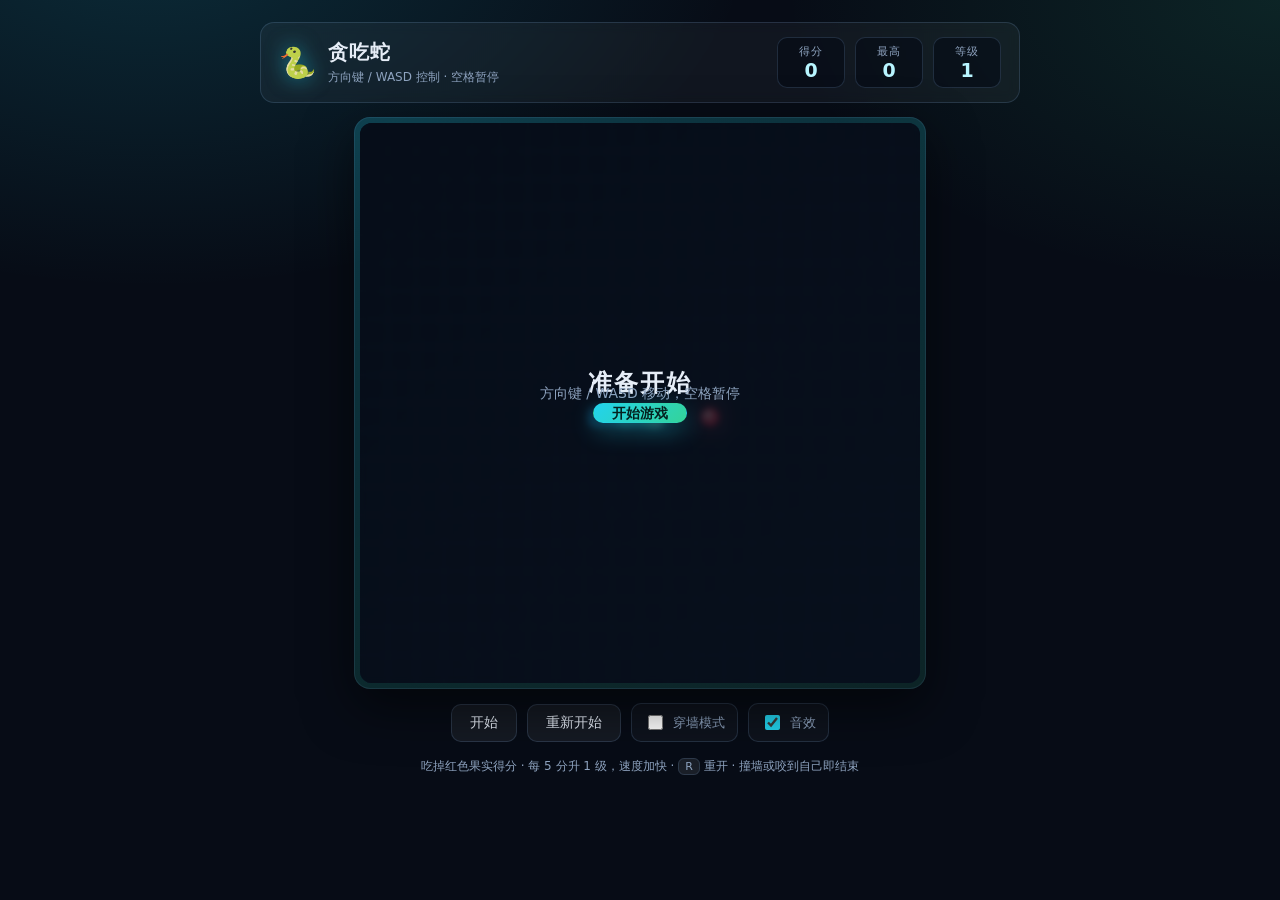
==== sample-workspace/snake/index.html @ c3c56017 "coding agent-skill" ====
<!DOCTYPE html>
<html lang="zh-CN">
<head>
<meta charset="utf-8">
<meta name="viewport" content="width=device-width, initial-scale=1, maximum-scale=1, user-scalable=no">
<title>贪吃蛇 · Snake</title>
<link rel="stylesheet" href="style.css">
</head>
<body>
<main class="app">
  <header class="hud">
    <div class="brand">
      <span class="logo" aria-hidden="true">🐍</span>
      <div>
        <h1>贪吃蛇</h1>
        <p class="tagline">方向键 / WASD 控制 · 空格暂停</p>
      </div>
    </div>
    <div class="stats">
      <div class="stat"><span class="label">得分</span><strong id="score">0</strong></div>
      <div class="stat"><span class="label">最高</span><strong id="best">0</strong></div>
      <div class="stat"><span class="label">等级</span><strong id="level">1</strong></div>
    </div>
  </header>

  <div class="stage">
    <div class="board-wrap">
      <canvas id="board" width="400" height="400" aria-label="贪吃蛇游戏棋盘"></canvas>
      <div id="overlay" class="overlay">
        <h2 id="overlay-title">准备开始</h2>
        <p id="overlay-text">方向键 / WASD 移动，空格暂停</p>
        <button type="button" id="overlay-btn" class="btn primary">开始游戏</button>
      </div>
    </div>
  </div>

  <div class="controls">
    <button type="button" id="pause-btn" class="btn">暂停</button>
    <button type="button" id="restart-btn" class="btn">重新开始</button>
    <label class="toggle"><input type="checkbox" id="wrap-toggle"> 穿墙模式</label>
    <label class="toggle"><input type="checkbox" id="sound-toggle" checked> 音效</label>
  </div>

  <div class="dpad" aria-label="方向控制">
    <button type="button" class="dpad-btn up" data-dir="up" aria-label="上">▲</button>
    <button type="button" class="dpad-btn left" data-dir="left" aria-label="左">◀</button>
    <button type="button" class="dpad-btn down" data-dir="down" aria-label="下">▼</button>
    <button type="button" class="dpad-btn right" data-dir="right" aria-label="右">▶</button>
  </div>

  <footer class="hint">
    吃掉红色果实得分 · 每 5 分升 1 级，速度加快 · <kbd>R</kbd> 重开 · 撞墙或咬到自己即结束
  </footer>
</main>

<script src="js/engine.js"></script>
<script src="js/main.js"></script>
</body>
</html>
---- sample-workspace/snake/style.css ----
:root {
  --bg: #070c16;
  --panel: rgba(255, 255, 255, 0.045);
  --border: rgba(148, 197, 255, 0.16);
  --text: #e6edf7;
  --muted: #8ea3bf;
  --accent: #22d3ee;
  --accent-2: #34d399;
  --danger: #fb7185;
  --radius: 14px;
}

* { box-sizing: border-box; }

html, body {
  margin: 0;
  min-height: 100%;
}

body {
  background:
    radial-gradient(1000px 600px at 12% -8%, rgba(34, 211, 238, 0.16), transparent 60%),
    radial-gradient(900px 520px at 100% 0%, rgba(52, 211, 153, 0.12), transparent 55%),
    var(--bg);
  color: var(--text);
  font-family: "Segoe UI", "PingFang SC", "Microsoft YaHei", system-ui, -apple-system, sans-serif;
  -webkit-font-smoothing: antialiased;
  display: flex;
  justify-content: center;
  padding: 22px 16px 34px;
  touch-action: manipulation;
}

.app {
  width: 100%;
  max-width: 760px;
  display: flex;
  flex-direction: column;
  gap: 14px;
}

/* ---------- HUD ---------- */
.hud {
  display: flex;
  flex-wrap: wrap;
  gap: 14px;
  align-items: center;
  justify-content: space-between;
  padding: 14px 18px;
  background: var(--panel);
  border: 1px solid var(--border);
  border-radius: var(--radius);
  backdrop-filter: blur(6px);
}

.brand { display: flex; align-items: center; gap: 12px; }
.logo { font-size: 30px; line-height: 1; filter: drop-shadow(0 0 10px rgba(34, 211, 238, 0.5)); }
.hud h1 { margin: 0; font-size: 20px; letter-spacing: 0.06em; }
.tagline { margin: 3px 0 0; font-size: 12px; color: var(--muted); }

.stats { display: flex; gap: 10px; }
.stat {
  min-width: 68px;
  padding: 6px 12px;
  text-align: center;
  background: rgba(4, 10, 20, 0.55);
  border: 1px solid var(--border);
  border-radius: 10px;
}
.stat .label { display: block; font-size: 11px; color: var(--muted); letter-spacing: 0.08em; }
.stat strong { font-size: 19px; font-variant-numeric: tabular-nums; color: #b8f5ff; }

/* ---------- 棋盘 ---------- */
.stage { display: flex; justify-content: center; }

.board-wrap {
  position: relative;
  line-height: 0;
  border-radius: 16px;
  padding: 6px;
  background: linear-gradient(160deg, rgba(34, 211, 238, 0.22), rgba(52, 211, 153, 0.12));
  box-shadow: 0 18px 50px rgba(0, 0, 0, 0.55), 0 0 0 1px rgba(148, 197, 255, 0.1) inset;
}

#board {
  display: block;
  border-radius: 12px;
  background: #0b1424;
  touch-action: none;
}

.overlay {
  position: absolute;
  inset: 6px;
  border-radius: 12px;
  display: flex;
  flex-direction: column;
  align-items: center;
  justify-content: center;
  gap: 10px;
  padding: 18px;
  text-align: center;
  background: rgba(6, 12, 22, 0.78);
  backdrop-filter: blur(3px);
  transition: opacity 0.18s ease;
}

.overlay.hidden { opacity: 0; pointer-events: none; visibility: hidden; }
.overlay h2 { margin: 0; font-size: 24px; letter-spacing: 0.08em; }
.overlay p { margin: 0; color: var(--muted); font-size: 14px; }

/* ---------- 控件 ---------- */
.controls {
  display: flex;
  flex-wrap: wrap;
  gap: 10px;
  align-items: center;
  justify-content: center;
}

.btn {
  font: inherit;
  font-size: 14px;
  color: var(--text);
  padding: 9px 18px;
  border-radius: 10px;
  border: 1px solid var(--border);
  background: rgba(255, 255, 255, 0.06);
  cursor: pointer;
  transition: transform 0.12s ease, background 0.18s ease, border-color 0.18s ease;
}

.btn:hover { background: rgba(255, 255, 255, 0.12); border-color: rgba(148, 197, 255, 0.34); }
.btn:active { transform: translateY(1px); }
.btn:disabled { opacity: 0.45; cursor: not-allowed; }

.btn.primary {
  color: #04211f;
  font-weight: 700;
  border-color: transparent;
  background: linear-gradient(135deg, var(--accent), var(--accent-2));
  box-shadow: 0 8px 24px rgba(34, 211, 238, 0.3);
}

.toggle {
  display: inline-flex;
  align-items: center;
  gap: 7px;
  font-size: 13px;
  color: var(--muted);
  padding: 8px 12px;
  border: 1px solid var(--border);
  border-radius: 10px;
  background: rgba(255, 255, 255, 0.03);
  cursor: pointer;
  user-select: none;
}

.toggle input { accent-color: var(--accent); width: 15px; height: 15px; cursor: pointer; }

/* ---------- 虚拟方向键（触屏） ---------- */
.dpad {
  display: grid;
  grid-template-columns: repeat(3, 62px);
  grid-template-rows: repeat(3, 62px);
  gap: 8px;
  justify-content: center;
  grid-template-areas:
    ". up ."
    "left . right"
    ". down .";
  margin-top: 4px;
}

.dpad-btn {
  font-size: 18px;
  color: var(--text);
  border-radius: 14px;
  border: 1px solid var(--border);
  background: rgba(255, 255, 255, 0.05);
  cursor: pointer;
  touch-action: manipulation;
}

.dpad-btn:active { background: rgba(34, 211, 238, 0.25); }
.dpad-btn.up { grid-area: up; }
.dpad-btn.down { grid-area: down; }
.dpad-btn.left { grid-area: left; }
.dpad-btn.right { grid-area: right; }

@media (hover: hover) and (pointer: fine) {
  .dpad { display: none; }
}

.hint {
  text-align: center;
  font-size: 12px;
  color: var(--muted);
  line-height: 1.7;
}

kbd {
  font-family: inherit;
  font-size: 11px;
  padding: 1px 6px;
  border-radius: 6px;
  border: 1px solid var(--border);
  background: rgba(255, 255, 255, 0.08);
}

@media (max-width: 460px) {
  .hud { padding: 12px; gap: 10px; }
  .hud h1 { font-size: 17px; }
  .stat { min-width: 56px; padding: 5px 8px; }
  .stat strong { font-size: 16px; }
  .logo { font-size: 24px; }
}
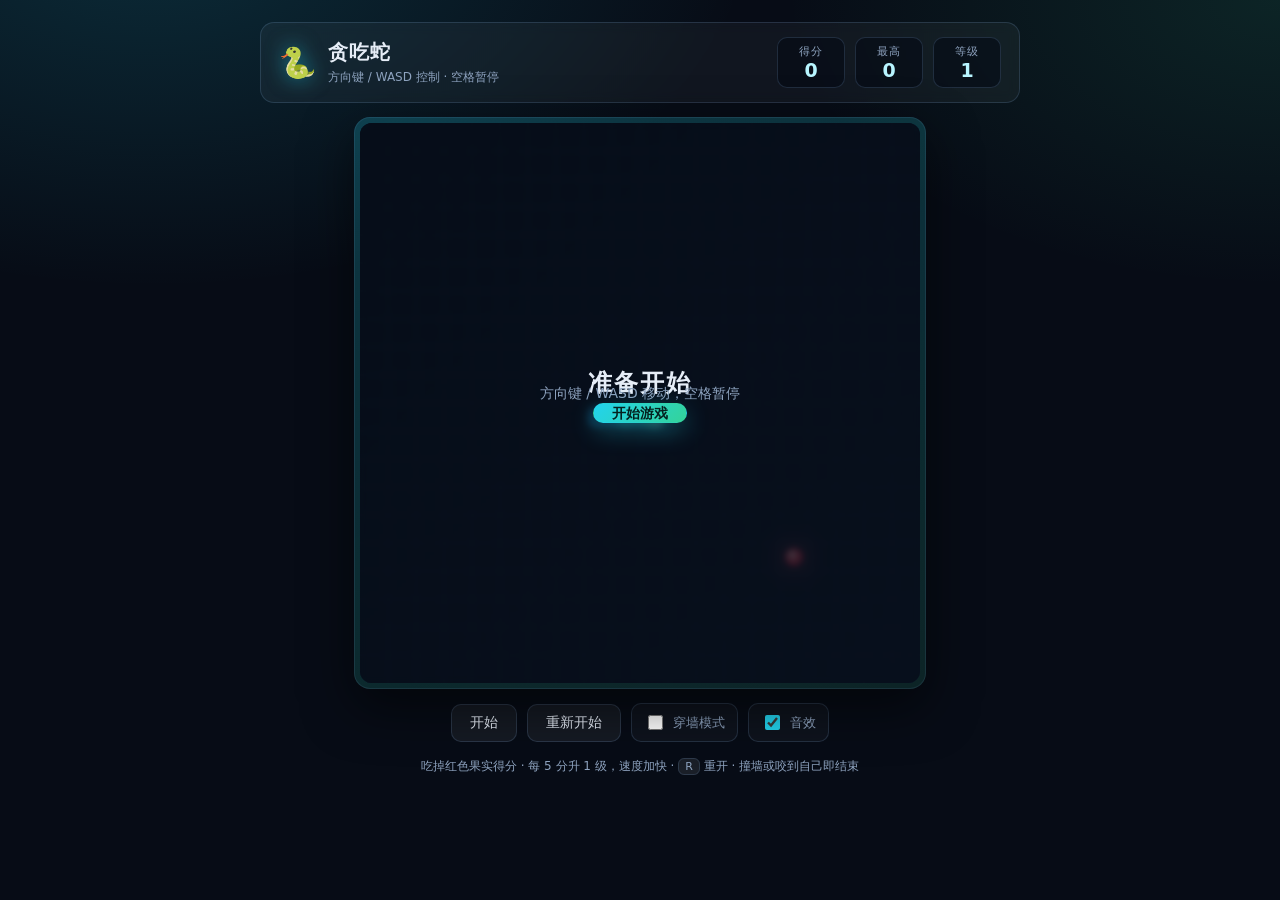
==== commit 5d18275d: "init" ====
--- a/sample-workspace/snake/index.html
+++ b/sample-workspace/snake/index.html
@@ -1,59 +1,59 @@
-<!DOCTYPE html>
-<html lang="zh-CN">
-<head>
-<meta charset="utf-8">
-<meta name="viewport" content="width=device-width, initial-scale=1, maximum-scale=1, user-scalable=no">
-<title>贪吃蛇 · Snake</title>
-<link rel="stylesheet" href="style.css">
-</head>
-<body>
-<main class="app">
-  <header class="hud">
-    <div class="brand">
-      <span class="logo" aria-hidden="true">🐍</span>
-      <div>
-        <h1>贪吃蛇</h1>
-        <p class="tagline">方向键 / WASD 控制 · 空格暂停</p>
-      </div>
-    </div>
-    <div class="stats">
-      <div class="stat"><span class="label">得分</span><strong id="score">0</strong></div>
-      <div class="stat"><span class="label">最高</span><strong id="best">0</strong></div>
-      <div class="stat"><span class="label">等级</span><strong id="level">1</strong></div>
-    </div>
-  </header>
-
-  <div class="stage">
-    <div class="board-wrap">
-      <canvas id="board" width="400" height="400" aria-label="贪吃蛇游戏棋盘"></canvas>
-      <div id="overlay" class="overlay">
-        <h2 id="overlay-title">准备开始</h2>
-        <p id="overlay-text">方向键 / WASD 移动，空格暂停</p>
-        <button type="button" id="overlay-btn" class="btn primary">开始游戏</button>
-      </div>
-    </div>
-  </div>
-
-  <div class="controls">
-    <button type="button" id="pause-btn" class="btn">暂停</button>
-    <button type="button" id="restart-btn" class="btn">重新开始</button>
-    <label class="toggle"><input type="checkbox" id="wrap-toggle"> 穿墙模式</label>
-    <label class="toggle"><input type="checkbox" id="sound-toggle" checked> 音效</label>
-  </div>
-
-  <div class="dpad" aria-label="方向控制">
-    <button type="button" class="dpad-btn up" data-dir="up" aria-label="上">▲</button>
-    <button type="button" class="dpad-btn left" data-dir="left" aria-label="左">◀</button>
-    <button type="button" class="dpad-btn down" data-dir="down" aria-label="下">▼</button>
-    <button type="button" class="dpad-btn right" data-dir="right" aria-label="右">▶</button>
-  </div>
-
-  <footer class="hint">
-    吃掉红色果实得分 · 每 5 分升 1 级，速度加快 · <kbd>R</kbd> 重开 · 撞墙或咬到自己即结束
-  </footer>
-</main>
-
-<script src="js/engine.js"></script>
-<script src="js/main.js"></script>
-</body>
-</html>
+<!DOCTYPE html>
+<html lang="zh-CN">
+<head>
+<meta charset="utf-8">
+<meta name="viewport" content="width=device-width, initial-scale=1, maximum-scale=1, user-scalable=no">
+<title>贪吃蛇 · Snake</title>
+<link rel="stylesheet" href="style.css">
+</head>
+<body>
+<main class="app">
+  <header class="hud">
+    <div class="brand">
+      <span class="logo" aria-hidden="true">🐍</span>
+      <div>
+        <h1>贪吃蛇</h1>
+        <p class="tagline">方向键 / WASD 控制 · 空格暂停</p>
+      </div>
+    </div>
+    <div class="stats">
+      <div class="stat"><span class="label">得分</span><strong id="score">0</strong></div>
+      <div class="stat"><span class="label">最高</span><strong id="best">0</strong></div>
+      <div class="stat"><span class="label">等级</span><strong id="level">1</strong></div>
+    </div>
+  </header>
+
+  <div class="stage">
+    <div class="board-wrap">
+      <canvas id="board" width="400" height="400" aria-label="贪吃蛇游戏棋盘"></canvas>
+      <div id="overlay" class="overlay">
+        <h2 id="overlay-title">准备开始</h2>
+        <p id="overlay-text">方向键 / WASD 移动，空格暂停</p>
+        <button type="button" id="overlay-btn" class="btn primary">开始游戏</button>
+      </div>
+    </div>
+  </div>
+
+  <div class="controls">
+    <button type="button" id="pause-btn" class="btn">暂停</button>
+    <button type="button" id="restart-btn" class="btn">重新开始</button>
+    <label class="toggle"><input type="checkbox" id="wrap-toggle"> 穿墙模式</label>
+    <label class="toggle"><input type="checkbox" id="sound-toggle" checked> 音效</label>
+  </div>
+
+  <div class="dpad" aria-label="方向控制">
+    <button type="button" class="dpad-btn up" data-dir="up" aria-label="上">▲</button>
+    <button type="button" class="dpad-btn left" data-dir="left" aria-label="左">◀</button>
+    <button type="button" class="dpad-btn down" data-dir="down" aria-label="下">▼</button>
+    <button type="button" class="dpad-btn right" data-dir="right" aria-label="右">▶</button>
+  </div>
+
+  <footer class="hint">
+    吃掉红色果实得分 · 每 5 分升 1 级，速度加快 · <kbd>R</kbd> 重开 · 撞墙或咬到自己即结束
+  </footer>
+</main>
+
+<script src="js/engine.js"></script>
+<script src="js/main.js"></script>
+</body>
+</html>
--- a/sample-workspace/snake/style.css
+++ b/sample-workspace/snake/style.css
@@ -1,217 +1,217 @@
-:root {
-  --bg: #070c16;
-  --panel: rgba(255, 255, 255, 0.045);
-  --border: rgba(148, 197, 255, 0.16);
-  --text: #e6edf7;
-  --muted: #8ea3bf;
-  --accent: #22d3ee;
-  --accent-2: #34d399;
-  --danger: #fb7185;
-  --radius: 14px;
-}
-
-* { box-sizing: border-box; }
-
-html, body {
-  margin: 0;
-  min-height: 100%;
-}
-
-body {
-  background:
-    radial-gradient(1000px 600px at 12% -8%, rgba(34, 211, 238, 0.16), transparent 60%),
-    radial-gradient(900px 520px at 100% 0%, rgba(52, 211, 153, 0.12), transparent 55%),
-    var(--bg);
-  color: var(--text);
-  font-family: "Segoe UI", "PingFang SC", "Microsoft YaHei", system-ui, -apple-system, sans-serif;
-  -webkit-font-smoothing: antialiased;
-  display: flex;
-  justify-content: center;
-  padding: 22px 16px 34px;
-  touch-action: manipulation;
-}
-
-.app {
-  width: 100%;
-  max-width: 760px;
-  display: flex;
-  flex-direction: column;
-  gap: 14px;
-}
-
-/* ---------- HUD ---------- */
-.hud {
-  display: flex;
-  flex-wrap: wrap;
-  gap: 14px;
-  align-items: center;
-  justify-content: space-between;
-  padding: 14px 18px;
-  background: var(--panel);
-  border: 1px solid var(--border);
-  border-radius: var(--radius);
-  backdrop-filter: blur(6px);
-}
-
-.brand { display: flex; align-items: center; gap: 12px; }
-.logo { font-size: 30px; line-height: 1; filter: drop-shadow(0 0 10px rgba(34, 211, 238, 0.5)); }
-.hud h1 { margin: 0; font-size: 20px; letter-spacing: 0.06em; }
-.tagline { margin: 3px 0 0; font-size: 12px; color: var(--muted); }
-
-.stats { display: flex; gap: 10px; }
-.stat {
-  min-width: 68px;
-  padding: 6px 12px;
-  text-align: center;
-  background: rgba(4, 10, 20, 0.55);
-  border: 1px solid var(--border);
-  border-radius: 10px;
-}
-.stat .label { display: block; font-size: 11px; color: var(--muted); letter-spacing: 0.08em; }
-.stat strong { font-size: 19px; font-variant-numeric: tabular-nums; color: #b8f5ff; }
-
-/* ---------- 棋盘 ---------- */
-.stage { display: flex; justify-content: center; }
-
-.board-wrap {
-  position: relative;
-  line-height: 0;
-  border-radius: 16px;
-  padding: 6px;
-  background: linear-gradient(160deg, rgba(34, 211, 238, 0.22), rgba(52, 211, 153, 0.12));
-  box-shadow: 0 18px 50px rgba(0, 0, 0, 0.55), 0 0 0 1px rgba(148, 197, 255, 0.1) inset;
-}
-
-#board {
-  display: block;
-  border-radius: 12px;
-  background: #0b1424;
-  touch-action: none;
-}
-
-.overlay {
-  position: absolute;
-  inset: 6px;
-  border-radius: 12px;
-  display: flex;
-  flex-direction: column;
-  align-items: center;
-  justify-content: center;
-  gap: 10px;
-  padding: 18px;
-  text-align: center;
-  background: rgba(6, 12, 22, 0.78);
-  backdrop-filter: blur(3px);
-  transition: opacity 0.18s ease;
-}
-
-.overlay.hidden { opacity: 0; pointer-events: none; visibility: hidden; }
-.overlay h2 { margin: 0; font-size: 24px; letter-spacing: 0.08em; }
-.overlay p { margin: 0; color: var(--muted); font-size: 14px; }
-
-/* ---------- 控件 ---------- */
-.controls {
-  display: flex;
-  flex-wrap: wrap;
-  gap: 10px;
-  align-items: center;
-  justify-content: center;
-}
-
-.btn {
-  font: inherit;
-  font-size: 14px;
-  color: var(--text);
-  padding: 9px 18px;
-  border-radius: 10px;
-  border: 1px solid var(--border);
-  background: rgba(255, 255, 255, 0.06);
-  cursor: pointer;
-  transition: transform 0.12s ease, background 0.18s ease, border-color 0.18s ease;
-}
-
-.btn:hover { background: rgba(255, 255, 255, 0.12); border-color: rgba(148, 197, 255, 0.34); }
-.btn:active { transform: translateY(1px); }
-.btn:disabled { opacity: 0.45; cursor: not-allowed; }
-
-.btn.primary {
-  color: #04211f;
-  font-weight: 700;
-  border-color: transparent;
-  background: linear-gradient(135deg, var(--accent), var(--accent-2));
-  box-shadow: 0 8px 24px rgba(34, 211, 238, 0.3);
-}
-
-.toggle {
-  display: inline-flex;
-  align-items: center;
-  gap: 7px;
-  font-size: 13px;
-  color: var(--muted);
-  padding: 8px 12px;
-  border: 1px solid var(--border);
-  border-radius: 10px;
-  background: rgba(255, 255, 255, 0.03);
-  cursor: pointer;
-  user-select: none;
-}
-
-.toggle input { accent-color: var(--accent); width: 15px; height: 15px; cursor: pointer; }
-
-/* ---------- 虚拟方向键（触屏） ---------- */
-.dpad {
-  display: grid;
-  grid-template-columns: repeat(3, 62px);
-  grid-template-rows: repeat(3, 62px);
-  gap: 8px;
-  justify-content: center;
-  grid-template-areas:
-    ". up ."
-    "left . right"
-    ". down .";
-  margin-top: 4px;
-}
-
-.dpad-btn {
-  font-size: 18px;
-  color: var(--text);
-  border-radius: 14px;
-  border: 1px solid var(--border);
-  background: rgba(255, 255, 255, 0.05);
-  cursor: pointer;
-  touch-action: manipulation;
-}
-
-.dpad-btn:active { background: rgba(34, 211, 238, 0.25); }
-.dpad-btn.up { grid-area: up; }
-.dpad-btn.down { grid-area: down; }
-.dpad-btn.left { grid-area: left; }
-.dpad-btn.right { grid-area: right; }
-
-@media (hover: hover) and (pointer: fine) {
-  .dpad { display: none; }
-}
-
-.hint {
-  text-align: center;
-  font-size: 12px;
-  color: var(--muted);
-  line-height: 1.7;
-}
-
-kbd {
-  font-family: inherit;
-  font-size: 11px;
-  padding: 1px 6px;
-  border-radius: 6px;
-  border: 1px solid var(--border);
-  background: rgba(255, 255, 255, 0.08);
-}
-
-@media (max-width: 460px) {
-  .hud { padding: 12px; gap: 10px; }
-  .hud h1 { font-size: 17px; }
-  .stat { min-width: 56px; padding: 5px 8px; }
-  .stat strong { font-size: 16px; }
-  .logo { font-size: 24px; }
-}
+:root {
+  --bg: #070c16;
+  --panel: rgba(255, 255, 255, 0.045);
+  --border: rgba(148, 197, 255, 0.16);
+  --text: #e6edf7;
+  --muted: #8ea3bf;
+  --accent: #22d3ee;
+  --accent-2: #34d399;
+  --danger: #fb7185;
+  --radius: 14px;
+}
+
+* { box-sizing: border-box; }
+
+html, body {
+  margin: 0;
+  min-height: 100%;
+}
+
+body {
+  background:
+    radial-gradient(1000px 600px at 12% -8%, rgba(34, 211, 238, 0.16), transparent 60%),
+    radial-gradient(900px 520px at 100% 0%, rgba(52, 211, 153, 0.12), transparent 55%),
+    var(--bg);
+  color: var(--text);
+  font-family: "Segoe UI", "PingFang SC", "Microsoft YaHei", system-ui, -apple-system, sans-serif;
+  -webkit-font-smoothing: antialiased;
+  display: flex;
+  justify-content: center;
+  padding: 22px 16px 34px;
+  touch-action: manipulation;
+}
+
+.app {
+  width: 100%;
+  max-width: 760px;
+  display: flex;
+  flex-direction: column;
+  gap: 14px;
+}
+
+/* ---------- HUD ---------- */
+.hud {
+  display: flex;
+  flex-wrap: wrap;
+  gap: 14px;
+  align-items: center;
+  justify-content: space-between;
+  padding: 14px 18px;
+  background: var(--panel);
+  border: 1px solid var(--border);
+  border-radius: var(--radius);
+  backdrop-filter: blur(6px);
+}
+
+.brand { display: flex; align-items: center; gap: 12px; }
+.logo { font-size: 30px; line-height: 1; filter: drop-shadow(0 0 10px rgba(34, 211, 238, 0.5)); }
+.hud h1 { margin: 0; font-size: 20px; letter-spacing: 0.06em; }
+.tagline { margin: 3px 0 0; font-size: 12px; color: var(--muted); }
+
+.stats { display: flex; gap: 10px; }
+.stat {
+  min-width: 68px;
+  padding: 6px 12px;
+  text-align: center;
+  background: rgba(4, 10, 20, 0.55);
+  border: 1px solid var(--border);
+  border-radius: 10px;
+}
+.stat .label { display: block; font-size: 11px; color: var(--muted); letter-spacing: 0.08em; }
+.stat strong { font-size: 19px; font-variant-numeric: tabular-nums; color: #b8f5ff; }
+
+/* ---------- 棋盘 ---------- */
+.stage { display: flex; justify-content: center; }
+
+.board-wrap {
+  position: relative;
+  line-height: 0;
+  border-radius: 16px;
+  padding: 6px;
+  background: linear-gradient(160deg, rgba(34, 211, 238, 0.22), rgba(52, 211, 153, 0.12));
+  box-shadow: 0 18px 50px rgba(0, 0, 0, 0.55), 0 0 0 1px rgba(148, 197, 255, 0.1) inset;
+}
+
+#board {
+  display: block;
+  border-radius: 12px;
+  background: #0b1424;
+  touch-action: none;
+}
+
+.overlay {
+  position: absolute;
+  inset: 6px;
+  border-radius: 12px;
+  display: flex;
+  flex-direction: column;
+  align-items: center;
+  justify-content: center;
+  gap: 10px;
+  padding: 18px;
+  text-align: center;
+  background: rgba(6, 12, 22, 0.78);
+  backdrop-filter: blur(3px);
+  transition: opacity 0.18s ease;
+}
+
+.overlay.hidden { opacity: 0; pointer-events: none; visibility: hidden; }
+.overlay h2 { margin: 0; font-size: 24px; letter-spacing: 0.08em; }
+.overlay p { margin: 0; color: var(--muted); font-size: 14px; }
+
+/* ---------- 控件 ---------- */
+.controls {
+  display: flex;
+  flex-wrap: wrap;
+  gap: 10px;
+  align-items: center;
+  justify-content: center;
+}
+
+.btn {
+  font: inherit;
+  font-size: 14px;
+  color: var(--text);
+  padding: 9px 18px;
+  border-radius: 10px;
+  border: 1px solid var(--border);
+  background: rgba(255, 255, 255, 0.06);
+  cursor: pointer;
+  transition: transform 0.12s ease, background 0.18s ease, border-color 0.18s ease;
+}
+
+.btn:hover { background: rgba(255, 255, 255, 0.12); border-color: rgba(148, 197, 255, 0.34); }
+.btn:active { transform: translateY(1px); }
+.btn:disabled { opacity: 0.45; cursor: not-allowed; }
+
+.btn.primary {
+  color: #04211f;
+  font-weight: 700;
+  border-color: transparent;
+  background: linear-gradient(135deg, var(--accent), var(--accent-2));
+  box-shadow: 0 8px 24px rgba(34, 211, 238, 0.3);
+}
+
+.toggle {
+  display: inline-flex;
+  align-items: center;
+  gap: 7px;
+  font-size: 13px;
+  color: var(--muted);
+  padding: 8px 12px;
+  border: 1px solid var(--border);
+  border-radius: 10px;
+  background: rgba(255, 255, 255, 0.03);
+  cursor: pointer;
+  user-select: none;
+}
+
+.toggle input { accent-color: var(--accent); width: 15px; height: 15px; cursor: pointer; }
+
+/* ---------- 虚拟方向键（触屏） ---------- */
+.dpad {
+  display: grid;
+  grid-template-columns: repeat(3, 62px);
+  grid-template-rows: repeat(3, 62px);
+  gap: 8px;
+  justify-content: center;
+  grid-template-areas:
+    ". up ."
+    "left . right"
+    ". down .";
+  margin-top: 4px;
+}
+
+.dpad-btn {
+  font-size: 18px;
+  color: var(--text);
+  border-radius: 14px;
+  border: 1px solid var(--border);
+  background: rgba(255, 255, 255, 0.05);
+  cursor: pointer;
+  touch-action: manipulation;
+}
+
+.dpad-btn:active { background: rgba(34, 211, 238, 0.25); }
+.dpad-btn.up { grid-area: up; }
+.dpad-btn.down { grid-area: down; }
+.dpad-btn.left { grid-area: left; }
+.dpad-btn.right { grid-area: right; }
+
+@media (hover: hover) and (pointer: fine) {
+  .dpad { display: none; }
+}
+
+.hint {
+  text-align: center;
+  font-size: 12px;
+  color: var(--muted);
+  line-height: 1.7;
+}
+
+kbd {
+  font-family: inherit;
+  font-size: 11px;
+  padding: 1px 6px;
+  border-radius: 6px;
+  border: 1px solid var(--border);
+  background: rgba(255, 255, 255, 0.08);
+}
+
+@media (max-width: 460px) {
+  .hud { padding: 12px; gap: 10px; }
+  .hud h1 { font-size: 17px; }
+  .stat { min-width: 56px; padding: 5px 8px; }
+  .stat strong { font-size: 16px; }
+  .logo { font-size: 24px; }
+}
